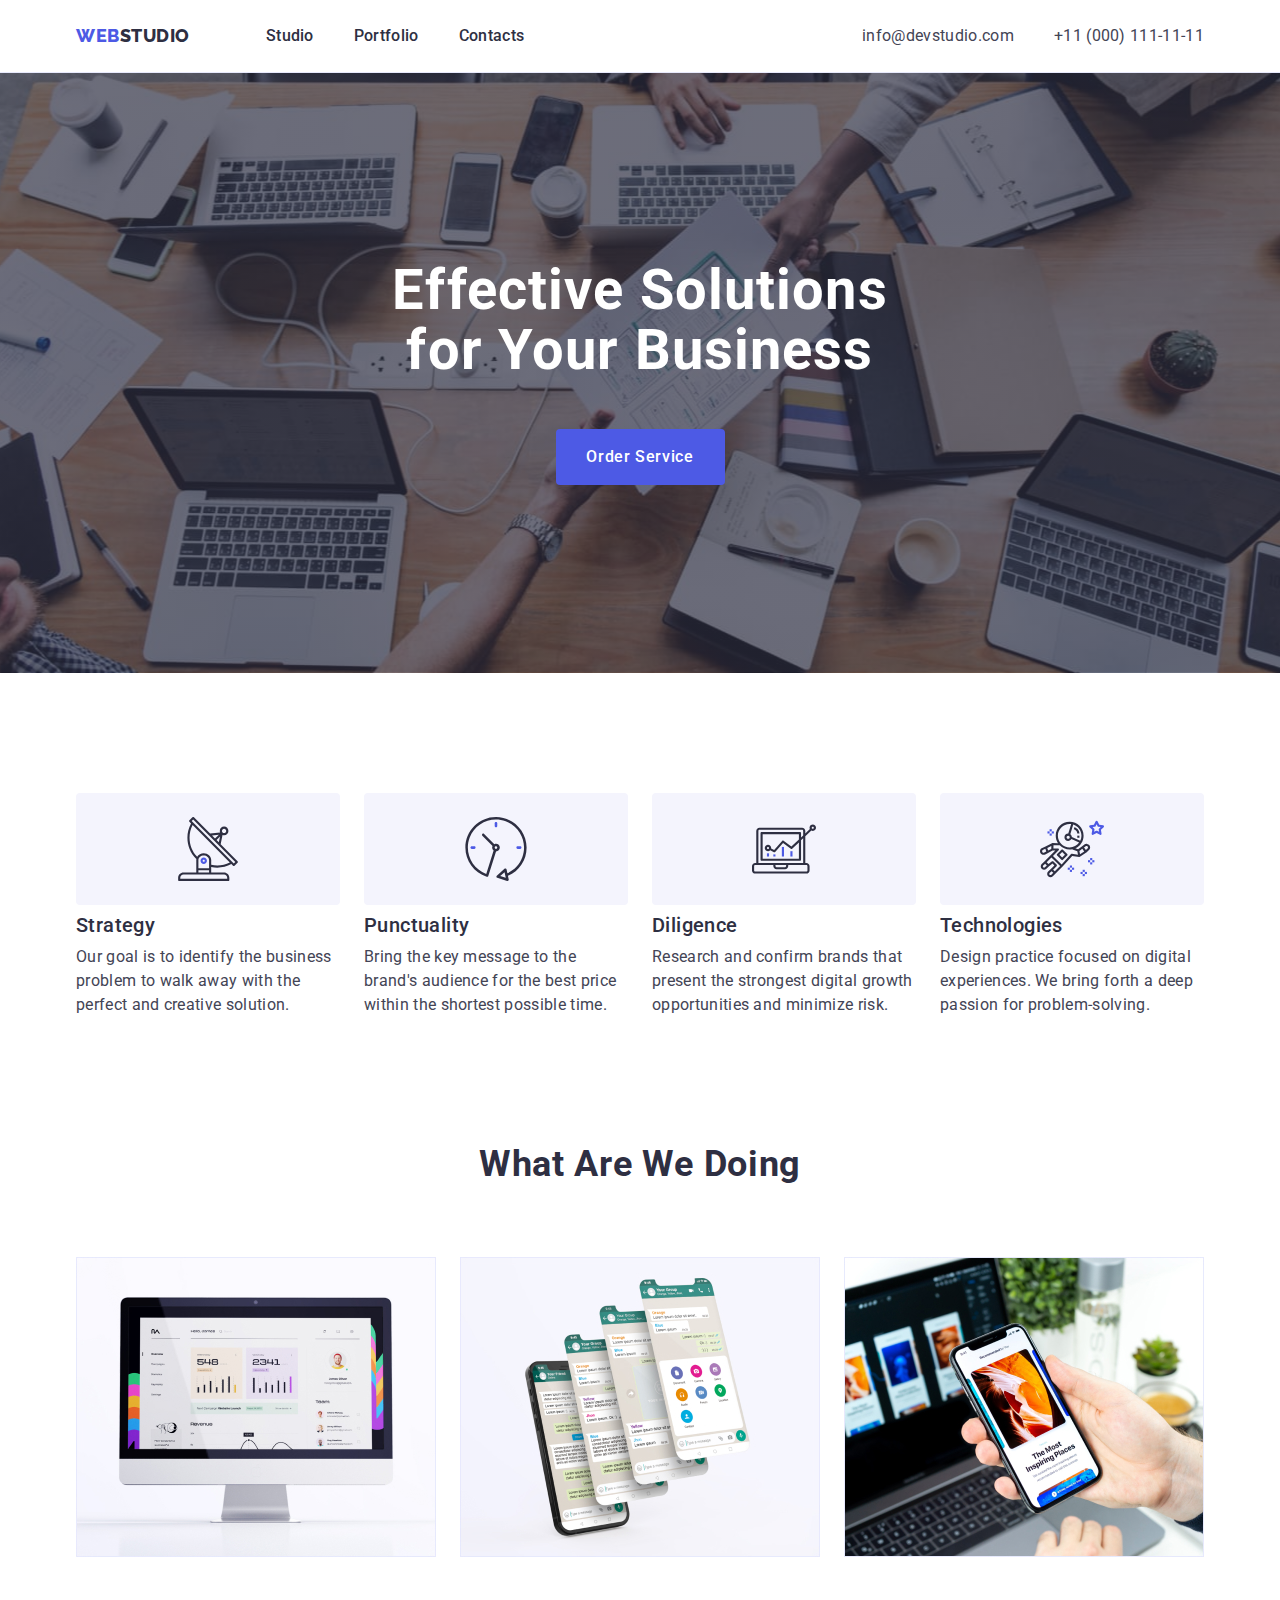
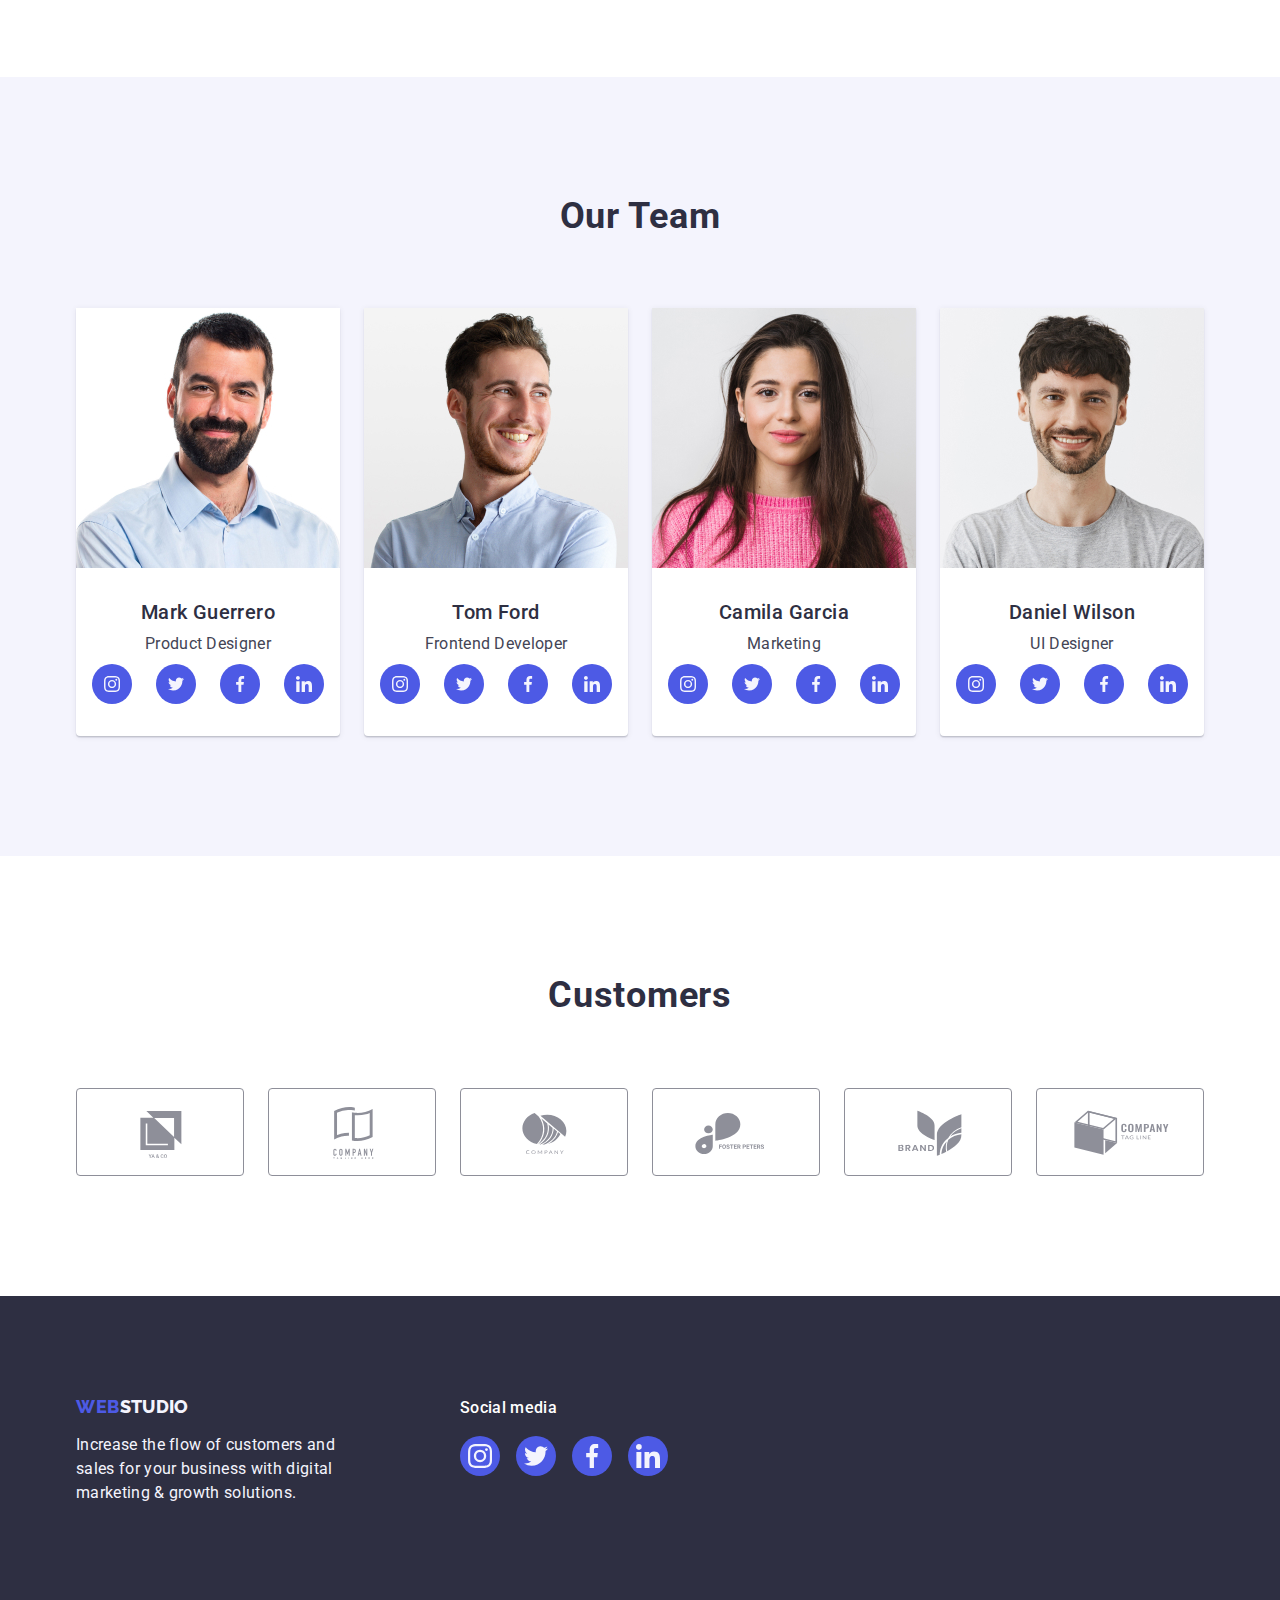
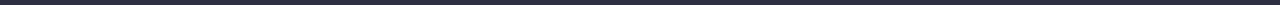
==== index.html @ 0970b43d "Initial commit" ====
<!DOCTYPE html>
<html lang="en">
  <head>
    <meta charset="UTF-8" />
    <meta http-equiv="X-UA-Compatible" content="IE=edge" />
    <meta name="viewport" content="width=device-width, initial-scale=1.0" />
    <title>WebStudio</title>

    <link rel="preconnect" href="https://fonts.googleapis.com" />
    <link rel="preconnect" href="https://fonts.gstatic.com" crossorigin />
    <link
      href="https://fonts.googleapis.com/css2?family=Raleway:wght@800&family=Roboto:wght@400;500;700;900&display=swap"
      rel="stylesheet"
    />
    <link
      rel="stylesheet"
      href="https://cdnjs.cloudflare.com/ajax/libs/modern-normalize/1.1.0/modern-normalize.min.css"
    />
    <link rel="stylesheet" href="./css/styles.css" />
  </head>
  <body>
    <!--header section  -->
    <header class="header">
      <div class="container header-item">
        <nav class="header-item">
          <a class="link logo" href="./index.html"
            >Web<span class="logo-dark">Studio</span></a
          >

          <ul class="list site-nav">
            <li><a class="link header-link" href="./index.html">Studio</a></li>
            <li>
              <a class="link header-link" href="./portfolio.html">Portfolio</a>
            </li>
            <li><a class="link header-link" href="">Contacts</a></li>
          </ul>
        </nav>
        <address class="address-link">
          <ul class="list address-nav">
            <li>
              <a class="link address-link" href="mailto:info@devstudio.com"
                >info@devstudio.com</a
              >
            </li>
            <li>
              <a class="link address-link" href="tel:+110001111111"
                >+11 (000) 111-11-11</a
              >
            </li>
          </ul>
        </address>
      </div>
    </header>

    <main>
      <!--hero section  -->
      <section class="hero-section section">
        <div class="container">
          <h1 class="main-title">Effective Solutions for Your Business</h1>
          <button type="button" class="order-srv">Order Service</button>
        </div>
      </section>
      <!-- section 1 -->
      <section class="section">
        <div class="container">
          <h2 class="title-section hidden">Features</h2>
          <ul class="list container-list">
            <li class="features-item">
              <div class="features-div">
                <svg class="features-icon" width="64" height="64">
                  <use href="./images/icon.svg#icon-antenna"></use>
                </svg>
              </div>
              <h3 class="title-hthree">Strategy</h3>
              <p class="text-dscr">
                Our goal is to identify the business problem to walk away with
                the perfect and creative solution.
              </p>
            </li>
            <li class="features-item">
              <div class="features-div">
                <svg class="features-icon" width="64" height="64">
                  <use href="./images/icon.svg#icon-clock"></use>
                </svg>
              </div>
              <h3 class="title-hthree">Punctuality</h3>
              <p class="text-dscr">
                Bring the key message to the brand's audience for the best price
                within the shortest possible time.
              </p>
            </li>
            <li class="features-item">
              <div class="features-div">
                <svg class="features-icon" width="64" height="64">
                  <use href="./images/icon.svg#icon-diagram"></use>
                </svg>
              </div>
              <h3 class="title-hthree">Diligence</h3>
              <p class="text-dscr">
                Research and confirm brands that present the strongest digital
                growth opportunities and minimize risk.
              </p>
            </li>
            <li class="features-item">
              <div class="features-div">
                <svg class="features-icon" width="64" height="64">
                  <use href="./images/icon.svg#icon-astronaut"></use>
                </svg>
              </div>
              <h3 class="title-hthree">Technologies</h3>
              <p class="text-dscr">
                Design practice focused on digital experiences. We bring forth a
                deep passion for problem-solving.
              </p>
            </li>
          </ul>
        </div>
      </section>
      <!-- section  2-->
      <section class="section-wawd">
        <div class="container">
          <h2 class="title-section">What are we doing</h2>
          <ul class="list product">
            <li class="product-item">
              <img
                src="./images/studio/section2/img1.jpg"
                alt="monitor"
                width="360"
                height="300"
              />
            </li>
            <li class="product-item">
              <img
                src="./images/studio/section2/img2.jpg"
                alt="screen"
                width="360"
                height="300"
              />
            </li>
            <li class="product-item">
              <img
                src="./images/studio/section2/img3.jpg"
                alt="phone"
                width="360"
                height="300"
              />
            </li>
          </ul>
        </div>
      </section>
      <!-- section  3-->
      <section class="our-team section">
        <div class="container">
          <h2 class="title-section-team">Our Team</h2>
          <ul class="list product">
            <li class="section-img">
              <img
                src="./images/studio/section3/img1.jpg"
                alt="member1"
                width="264"
                height="260"
              />
              <div class="team-dscr">
                <h3 class="title-hthree dscr">Mark Guerrero</h3>
                <p class="text-dscr">Product Designer</p>

                <ul class="list team-list">
                  <li class="team-social">
                    <a
                      class="social-link link"
                      target="_blank"
                      rel="noopener noreferrer"
                      href="https://www.instagram.com/"
                    >
                      <svg class="team-icon" width="16" height="16">
                        <use href="./images/icon.svg#icon-instagram"></use>
                      </svg>
                    </a>
                  </li>
                  <li class="team-social">
                    <a
                      class="social-link link"
                      target="_blank"
                      rel="noopener noreferrer"
                      href="https://twitter.com/"
                    >
                      <svg class="team-icon" width="16" height="16">
                        <use href="./images/icon.svg#icon-twitter"></use>
                      </svg>
                    </a>
                  </li>
                  <li class="team-social">
                    <a
                      class="social-link link"
                      target="_blank"
                      rel="noopener noreferrer"
                      href="https://www.facebook.com/"
                    >
                      <svg class="team-icon" width="16" height="16">
                        <use href="./images/icon.svg#icon-facebook"></use>
                      </svg>
                    </a>
                  </li>
                  <li class="team-social">
                    <a
                      class="social-link link"
                      target="_blank"
                      rel="noopener noreferrer"
                      href="https://www.linkedin.com/"
                    >
                      <svg class="team-icon" width="16" height="16">
                        <use href="./images/icon.svg#icon-linkedin"></use>
                      </svg>
                    </a>
                  </li>
                </ul>
              </div>
            </li>
            <li class="section-img">
              <img
                src="./images/studio/section3/img2.jpg"
                alt="member2"
                width="264"
                height="260"
              />
              <div class="team-dscr">
                <h3 class="title-hthree dscr">Tom Ford</h3>
                <p class="text-dscr">Frontend Developer</p>

                <ul class="list team-list">
                  <li class="team-social">
                    <a
                      class="social-link link"
                      target="_blank"
                      rel="noopener noreferrer"
                      href="https://www.instagram.com/"
                    >
                      <svg class="team-icon" width="16" height="16">
                        <use href="./images/icon.svg#icon-instagram"></use>
                      </svg>
                    </a>
                  </li>
                  <li class="team-social">
                    <a
                      class="social-link link"
                      target="_blank"
                      rel="noopener noreferrer"
                      href="https://twitter.com/"
                    >
                      <svg class="team-icon" width="16" height="16">
                        <use href="./images/icon.svg#icon-twitter"></use>
                      </svg>
                    </a>
                  </li>
                  <li class="team-social">
                    <a
                      class="social-link link"
                      target="_blank"
                      rel="noopener noreferrer"
                      href="https://www.facebook.com/"
                    >
                      <svg class="team-icon" width="16" height="16">
                        <use href="./images/icon.svg#icon-facebook"></use>
                      </svg>
                    </a>
                  </li>
                  <li class="team-social">
                    <a
                      class="social-link link"
                      target="_blank"
                      rel="noopener noreferrer"
                      href="https://www.linkedin.com/"
                    >
                      <svg class="team-icon" width="16" height="16">
                        <use href="./images/icon.svg#icon-linkedin"></use>
                      </svg>
                    </a>
                  </li>
                </ul>
              </div>
            </li>
            <li class="section-img">
              <img
                src="./images/studio/section3/img3.jpg"
                alt="member3"
                width="264"
                height="260"
              />
              <div class="team-dscr">
                <h3 class="title-hthree dscr">Camila Garcia</h3>
                <p class="text-dscr">Marketing</p>

                <ul class="list team-list">
                  <li class="team-social">
                    <a
                      class="social-link link"
                      target="_blank"
                      rel="noopener noreferrer"
                      href="https://www.instagram.com/"
                    >
                      <svg class="team-icon" width="16" height="16">
                        <use href="./images/icon.svg#icon-instagram"></use>
                      </svg>
                    </a>
                  </li>
                  <li class="team-social">
                    <a
                      class="social-link link"
                      target="_blank"
                      rel="noopener noreferrer"
                      href="https://twitter.com/"
                    >
                      <svg class="team-icon" width="16" height="16">
                        <use href="./images/icon.svg#icon-twitter"></use>
                      </svg>
                    </a>
                  </li>
                  <li class="team-social">
                    <a
                      class="social-link link"
                      target="_blank"
                      rel="noopener noreferrer"
                      href="https://www.facebook.com/"
                    >
                      <svg class="team-icon" width="16" height="16">
                        <use href="./images/icon.svg#icon-facebook"></use>
                      </svg>
                    </a>
                  </li>
                  <li class="team-social">
                    <a
                      class="social-link link"
                      target="_blank"
                      rel="noopener noreferrer"
                      href="https://www.linkedin.com/"
                    >
                      <svg class="team-icon" width="16" height="16">
                        <use href="./images/icon.svg#icon-linkedin"></use>
                      </svg>
                    </a>
                  </li>
                </ul>
              </div>
            </li>
            <li class="section-img">
              <img
                src="./images/studio/section3/img4.jpg"
                alt="member4"
                width="264"
                height="260"
              />
              <div class="team-dscr">
                <h3 class="title-hthree dscr">Daniel Wilson</h3>
                <p class="text-dscr">UI Designer</p>

                <ul class="list team-list">
                  <li class="team-social">
                    <a
                      class="social-link link"
                      target="_blank"
                      rel="noopener noreferrer"
                      href="https://www.instagram.com/"
                    >
                      <svg class="team-icon" width="16" height="16">
                        <use href="./images/icon.svg#icon-instagram"></use>
                      </svg>
                    </a>
                  </li>
                  <li class="team-social">
                    <a
                      class="social-link link"
                      target="_blank"
                      rel="noopener noreferrer"
                      href="https://twitter.com/"
                    >
                      <svg class="team-icon" width="16" height="16">
                        <use href="./images/icon.svg#icon-twitter"></use>
                      </svg>
                    </a>
                  </li>
                  <li class="team-social">
                    <a
                      class="social-link link"
                      target="_blank"
                      rel="noopener noreferrer"
                      href="https://www.facebook.com/"
                    >
                      <svg class="team-icon" width="16" height="16">
                        <use href="./images/icon.svg#icon-facebook"></use>
                      </svg>
                    </a>
                  </li>
                  <li class="team-social">
                    <a
                      class="social-link link"
                      target="_blank"
                      rel="noopener noreferrer"
                      href="https://www.linkedin.com/"
                    >
                      <svg class="team-icon" width="16" height="16">
                        <use href="./images/icon.svg#icon-linkedin"></use>
                      </svg>
                    </a>
                  </li>
                </ul>
              </div>
            </li>
          </ul>
        </div>
      </section>
      <!-- section 4 -->
      <section class="section">
        <div class="container">
          <h2 class="title-section-team">Customers</h2>

          <ul class="list custom-list">
            <li class="custom-item">
              <a
                class="custom-link link"
                target="_blank"
                rel="noopener noreferrer"
                href=""
              >
                <svg class="custom-svg" width="104" height="56">
                  <use href="./images/icon.svg#icon-clientd1"></use>
                </svg>
              </a>
            </li>
            <li class="custom-item">
              <a
                class="custom-link link"
                target="_blank"
                rel="noopener noreferrer"
                href=""
              >
                <svg class="custom-svg" width="104" height="56">
                  <use href="./images/icon.svg#icon-clientd2"></use>
                </svg>
              </a>
            </li>
            <li class="custom-item">
              <a
                class="custom-link link"
                target="_blank"
                rel="noopener noreferrer"
                href=""
              >
                <svg class="custom-svg" width="104" height="56">
                  <use href="./images/icon.svg#icon-clientd3"></use>
                </svg>
              </a>
            </li>
            <li class="custom-item">
              <a
                class="custom-link link"
                target="_blank"
                rel="noopener noreferrer"
                href=""
              >
                <svg class="custom-svg" width="104" height="56">
                  <use href="./images/icon.svg#icon-clientd4"></use>
                </svg>
              </a>
            </li>
            <li class="custom-item">
              <a
                class="custom-link link"
                target="_blank"
                rel="noopener noreferrer"
                href=""
              >
                <svg class="custom-svg" width="104" height="56">
                  <use href="./images/icon.svg#icon-clientd5"></use>
                </svg>
              </a>
            </li>
            <li class="custom-item">
              <a
                class="custom-link link"
                target="_blank"
                rel="noopener noreferrer"
                href=""
              >
                <svg class="custom-svg" width="104" height="56">
                  <use href="./images/icon.svg#icon-clientd6"></use>
                </svg>
              </a>
            </li>
          </ul>
        </div>
      </section>
    </main>
    <!-- footer section -->
    <footer class="footer">
      <div class="container footer-item">
        <div class="container-logo">
          <a class="link logo footer-logo" href="./index.html"
            >Web<span class="link logo-light">Studio</span></a
          >
          <p class="footer-text">
            Increase the flow of customers and sales for your business with
            digital marketing & growth solutions.
          </p>
        </div>
        <div class="social-item-footer">
          <p class="social-media">Social media</p>
          <ul class="list team-list-footer">
            <li class="team-social">
              <a
                class="social-link-footer link"
                target="_blank"
                rel="noopener noreferrer"
                href="https://www.instagram.com/"
              >
                <svg class="team-icon" width="24" height="24">
                  <use href="./images/icon.svg#icon-instagram"></use>
                </svg>
              </a>
            </li>
            <li class="team-social">
              <a
                class="social-link-footer link"
                target="_blank"
                rel="noopener noreferrer"
                href="https://twitter.com/"
              >
                <svg class="team-icon" width="24" height="24">
                  <use href="./images/icon.svg#icon-twitter"></use>
                </svg>
              </a>
            </li>
            <li class="team-social">
              <a
                class="social-link-footer link"
                target="_blank"
                rel="noopener noreferrer"
                href="https://www.facebook.com/"
              >
                <svg class="team-icon" width="24" height="24">
                  <use href="./images/icon.svg#icon-facebook"></use>
                </svg>
              </a>
            </li>
            <li class="team-social">
              <a
                class="social-link-footer link"
                target="_blank"
                rel="noopener noreferrer"
                href="https://www.linkedin.com/"
              >
                <svg class="team-icon" width="24" height="24">
                  <use href="./images/icon.svg#icon-linkedin"></use>
                </svg>
              </a>
            </li>
          </ul>
        </div>
      </div>
    </footer>
  </body>
</html>
---- css/styles.css ----
:root {
  --iris: #4d5ae5;
  --ocean: #404bbf;
  --navy-blue: #2e2f42;
  --green: #31d0aa;
  --slate: #434455;
  --light-slate: #8e8f99;
  --cornflower: #e7e9fc;
  --cloud: #f4f4fd;
  --navy-blue-modal: #2e2f42;
  --grey: #2e2f42;
  --white: #ffffff;
  --dairy: #fcfcfc;
}
/* body */
body {
  font-family: Roboto, sans-serif;
  color: var(--slate);
  background-color: var(--white);
  letter-spacing: 0.02em;
  /* width: 1440px; */
}
.container {
  width: 1158px;
  padding: 0 15px;
  margin: 0 auto;
}
.section {
  padding: 120px 0;
}
/* reset -----start */
h1,
h2,
h3,
h4,
h5,
h6,
p,
ul {
  margin: 0;
}
.hidden {
  position: absolute;
  width: 1px;
  height: 1px;
  margin: -1px;
  border: 0;
  padding: 0;
  white-space: nowrap;
  clip-path: inset(100%);
  clip: rect(0 0 0 0);
  overflow: hidden;
}
.link {
  color: currentColor;
  text-decoration: none;
  color: var(--navy-blue);
  letter-spacing: 0.02em;
}
.list {
  list-style: none;
  padding: 0;
  margin: 0;
}
button {
  font-family: inherit;
  color: currentColor;
  cursor: pointer;
}
img {
  display: block;
  max-width: 100%;
  height: auto;
}
/* reset----- end */

/* -----logo----- */

.logo-light {
  color: var(--cloud);
}
.logo {
  color: var(--iris);
  font-family: 'Raleway', sans-serif;
  font-weight: 800;
  font-size: 18px;
  line-height: 1.17;
  letter-spacing: 0.03em;
  text-transform: uppercase;
  display: inline-block;
}

.logo-dark {
  color: var(--navy-blue);
}
.header-item .logo {
  margin-right: 76px;
}
.footer-logo {
  margin-bottom: 16px;
}
/* -----logo----- */
/* -----header----- */
.header {
  border-bottom: 1px solid var(--cornflower);
  box-shadow: 0px 2px 1px rgba(46, 47, 66, 0.08),
    0px 1px 1px rgba(46, 47, 66, 0.16), 0px 1px 6px rgba(46, 47, 66, 0.08);
}
.header-item {
  display: flex;
  align-items: center;
}
.header-link {
  font-weight: 500;
  font-size: 16px;
  line-height: 1.5;
  letter-spacing: 0.02em;
  padding: 24px 0;
  display: inline-block;
}
.header-link:hover,
.header-link:focus {
  color: var(--ocean);
}
.site-nav {
  display: flex;
  gap: 40px;
}

.address-link {
  font-weight: 400;
  font-size: 16px;
  font-style: normal;
  line-height: 1.5;
  color: var(--slate);
  letter-spacing: 0.02em;
  margin-left: auto;
}
.address-link:hover,
.address-link:focus {
  color: var(--ocean);
}
.address-nav {
  display: flex;
  gap: 40px;
}

/* ------------main studio-------------*/
/* -----hero section----- */
.hero-section {
  background-color: var(--navy-blue);
  padding: 188px 0;
  background-image: linear-gradient(
      rgba(46, 47, 66, 0.7),
      rgba(46, 47, 66, 0.7)
    ),
    url(../images/studio/section1/office.jpg);
  background-repeat: no-repeat;
  background-position: center;
  background-size: cover;
  max-width: 1440px;
  margin-left: auto;
  margin-right: auto;
}
.main-title {
  font-weight: 700;
  font-size: 56px;
  line-height: 1.07;
  text-align: center;
  letter-spacing: 0.02em;
  color: var(--white);
  max-width: 496px;
  margin-left: auto;
  margin-right: auto;
  margin-bottom: 48px;
}

.order-srv {
  font-family: inherit;
  font-weight: 500;
  font-size: 16px;
  line-height: 1.5;
  letter-spacing: 0.04em;
  text-align: center;
  color: var(--white);
  background-color: var(--iris);
  display: block;
  cursor: pointer;
  margin: 0 auto;
  min-width: 169px;
  height: 56px;
  border-radius: 4px;
  border: none;
}

.order-srv:hover,
.order-srv:focus {
  background-color: var(--ocean);
}
/* -----section----- 1 */

.features-div {
  width: 264px;
  height: 112px;
  background-color: var(--cloud);
  border-radius: 4px;
  margin-bottom: 8px;

  display: flex;
  align-items: center;
  justify-content: center;
}

.features-icon {
  display: flex;
  align-items: center;
  justify-content: center;
}

.title-section {
  font-weight: 700;
  font-size: 36px;
  line-height: 1.11;
  letter-spacing: 0.02em;
  text-transform: capitalize;
  text-align: center;
  color: var(--navy-blue);
  margin-bottom: 72px;
}

.features-item {
  width: calc((100% - 72px) / 4);
}
.container-list {
  display: flex;
  width: 1128px;

  gap: 24px;
}

.title-hthree {
  font-weight: 500;
  font-size: 20px;
  line-height: 1.2;
  color: var(--navy-blue);
  letter-spacing: 0.02em;
  margin-bottom: 8px;
}

.text-dscr {
  font-weight: 400;
  font-size: 16px;
  line-height: 1.5;
  color: var(--slate);
  margin-bottom: 8px;
}

/* -----section-----  2 */
.section-wawd {
  padding-bottom: 120px;
}

.list.product {
  display: flex;
  gap: 24px;
}
.product-item {
  width: calc((100% - 48px) / 3);
}

/* -----section-----  3 */
.our-team {
  background-color: var(--cloud);
}
.section-img {
  flex-basis: calc((100% - 72px) / 4);
  box-shadow: 0px 1px 6px rgba(46, 47, 66, 0.08),
    0px 1px 1px rgba(46, 47, 66, 0.16), 0px 2px 1px rgba(46, 47, 66, 0.08);
  border-radius: 0px 0px 4px 4px;
  background-color: var(--white);
}

.title-section-team {
  font-weight: 700;
  font-size: 36px;
  line-height: 1.1;
  letter-spacing: 0.02em;
  text-transform: capitalize;
  text-align: center;
  color: var(--navy-blue);
  margin-bottom: 72px;
}
.team-dscr {
  padding: 32px 0;
  text-align: center;
  border-radius: 0px 0px 4px 4px;
}
.title-hthree.dscr {
  padding: 0;
  text-align: center;
}
.social-link {
  background-color: var(--iris);
  display: flex;

  align-items: center;
  justify-content: center;
  width: 40px;
  height: 40px;
  border-radius: 50%;
  fill: var(--cloud);
}
.social-link:hover,
.social-link:focus {
  background-color: var(--ocean);
}

.team-icon {
  fill: var(--cloud);
}

/* .social-item {
  padding-bottom: 32px;
} */
.team-list {
  display: flex;
  align-items: center;
  justify-content: center;
  gap: 24px;
}

/* ------ Section 4------ */
.custom-list {
  display: flex;
  align-items: center;
  justify-content: center;
  padding: 0px;
  gap: 24px;
}
.custom-item {
  width: calc((100% - 120px) / 6);
}
.custom-link {
  display: flex;
  align-items: center;
  justify-content: center;
  width: 168px;
  height: 88px;
  border: 1px solid var(--light-slate);
  border-radius: 4px;
  /* fill: #afb1b8; */
  color: var(--light-slate);
}

.custom-link:hover,
.custom-link:focus {
  border-color: var(--ocean);
  color: var(--ocean);
}
.custom-svg {
  fill: currentColor;
}
/* .custom-svg:hover,
.custom-svg:focus {
  fill: var(--ocean);
} */
/* -----main portfolio----- */
.portfolio-section {
  padding: 96px 0 120px;
}
.filter-btn {
  background-color: var(--cloud);
  color: var(--iris);
  font-family: inherit;
  cursor: pointer;
  font-weight: 500;
  font-size: 16px;
  line-height: 1.5;
  letter-spacing: 0.04em;
  border: 1px solid #e7e9fc;
  border-radius: 4px;
  padding: 12px 24px;
}
.filter-btn:focus,
.filter-btn:hover {
  background-color: var(--ocean);
  color: #ffffff;
  border: 1px solid transparent;
  box-shadow: 0px 3px 1px rgba(0, 0, 0, 0.1), 0px 2px 1px rgba(0, 0, 0, 0.08),
    0px 2px 2px rgba(0, 0, 0, 0.12);
}

.container.portfolio {
  margin-left: auto;
  margin-right: auto;
}

.container-list-button {
  display: flex;
  justify-content: center;
  margin-bottom: 72px;
  gap: 24px;
}
.cards {
  width: calc((100% - 48px) / 3);
  background-color: var(--white);
}
.cards-link {
  display: block;
}
.cards-link:hover,
.cards-link:focus {
  box-shadow: 0px 1px 6px rgba(46, 47, 66, 0.08),
    0px 1px 1px rgba(46, 47, 66, 0.16), 0px 2px 1px rgba(46, 47, 66, 0.08);
}
.portfolio .container-list {
  flex-wrap: wrap;
  row-gap: 48px;
}

.team-dscr-portfolio {
  padding: 32px 16px;
  border: 1px solid #e7e9fc;
  border-top: none;
}
.title-hthree-portfolio {
  font-weight: 500;
  font-size: 20px;
  line-height: 1.2;
  color: var(--navy-blue);
  letter-spacing: 0.02em;
  margin-bottom: 8px;
}
/*---------- footer--------- */

.footer-text {
  width: 264px;
  font-size: 16px;
  line-height: 1.5;
  color: var(--cloud);
}

.footer {
  background-color: var(--navy-blue);
  padding: 100px 0;
}
.footer-item {
  display: flex;
  align-items: baseline;
  gap: 120px;
}
.container-logo {
}
.social-item-footer {
}
.social-media {
  font-weight: 500;
  font-size: 16px;
  line-height: 1.5;
  letter-spacing: 0.02em;
  color: var(--white);
  margin-bottom: 16px;
}
.social-link-footer:hover,
.social-link-footer:focus {
  background-color: var(--green);
}
.team-list-footer {
  display: flex;
  align-items: center;
  justify-content: center;
  gap: 16px;
}
.social-link-footer {
  background-color: var(--iris);
  display: flex;
  align-items: center;
  justify-content: center;
  width: 40px;
  height: 40px;
  border-radius: 50%;
}
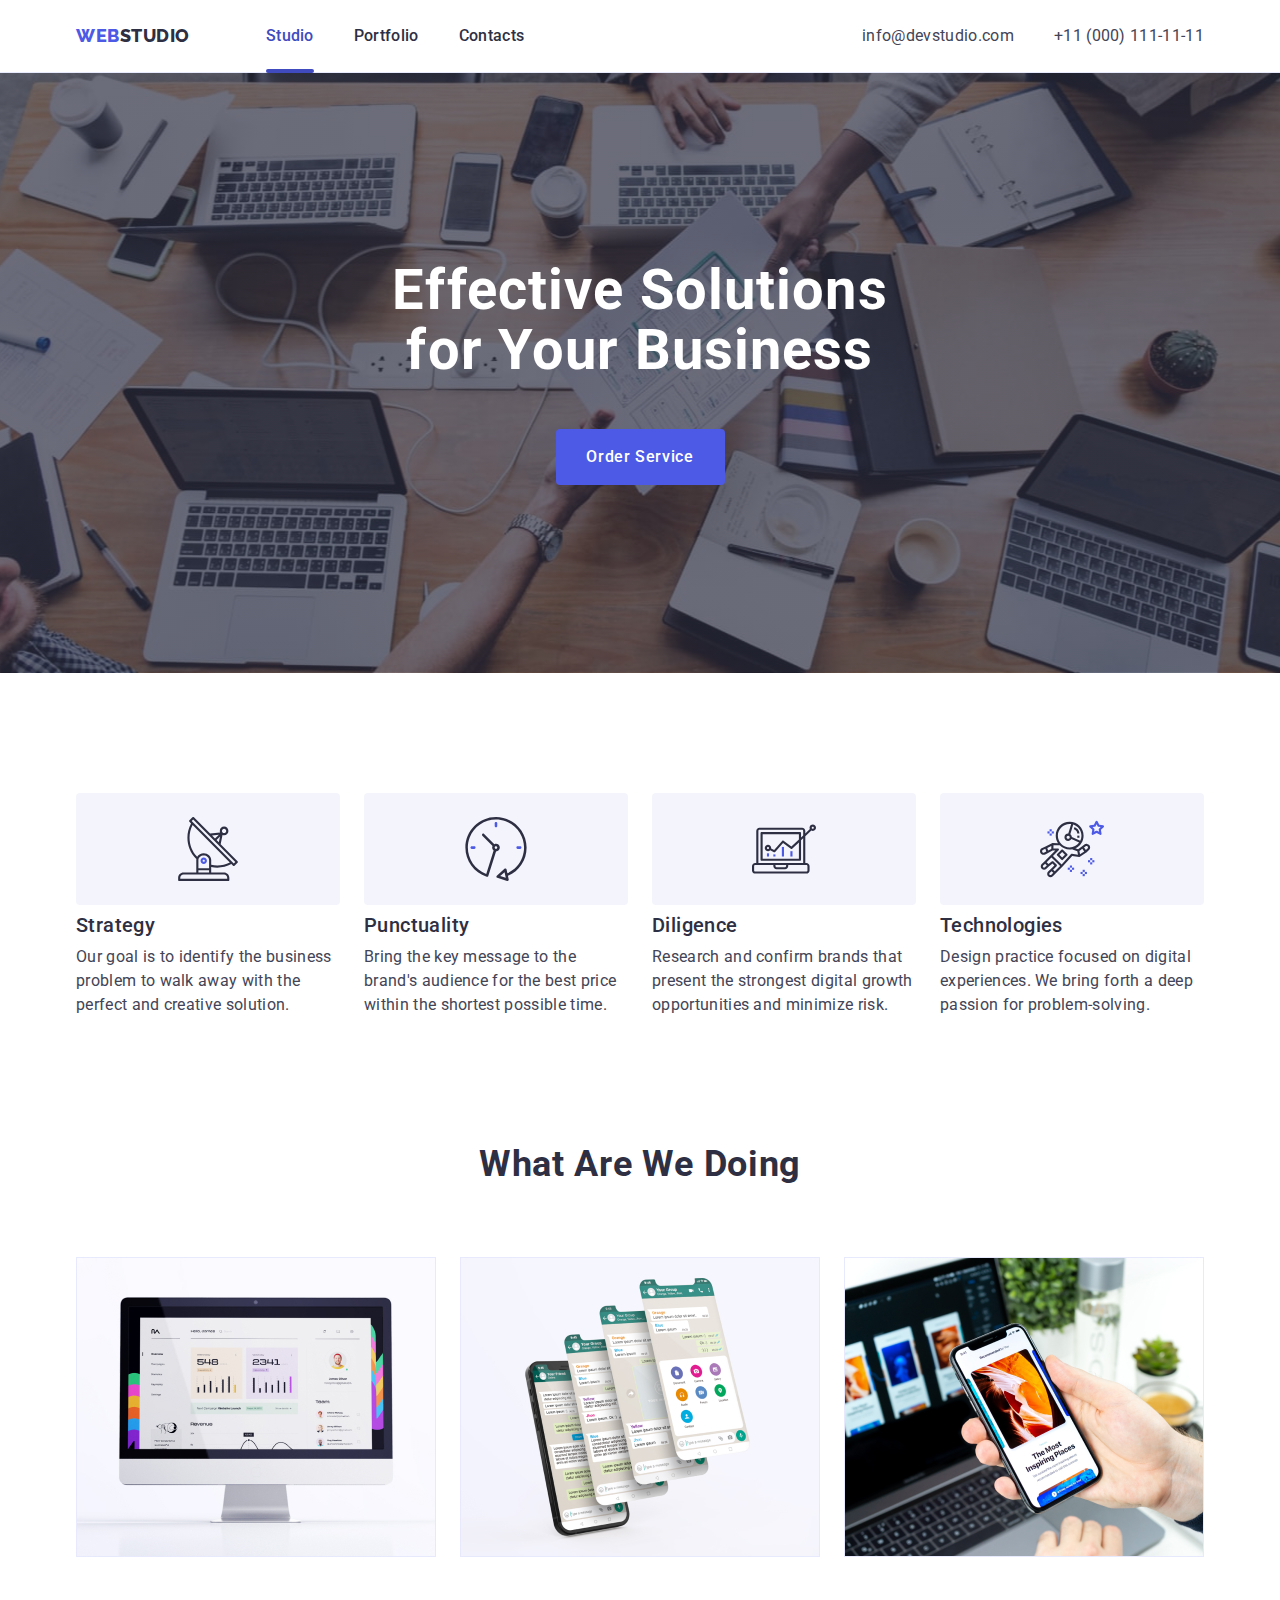
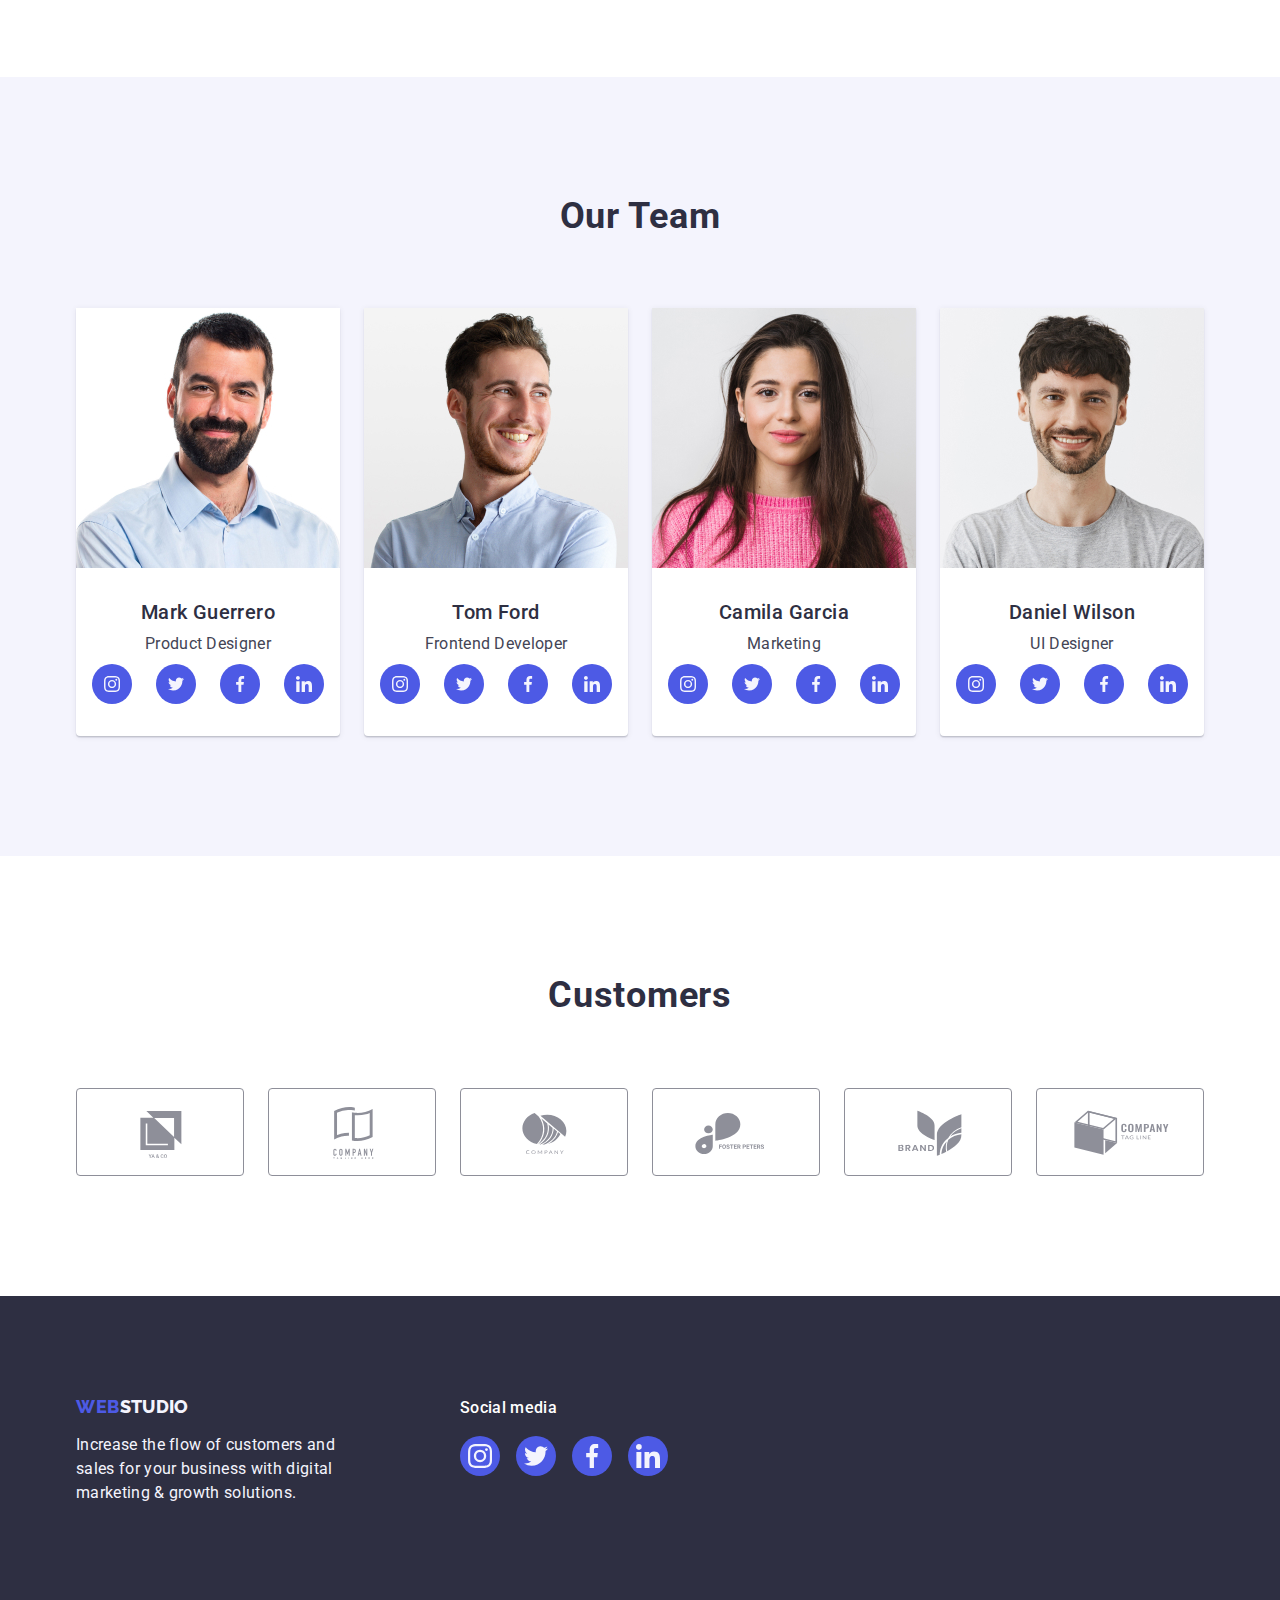
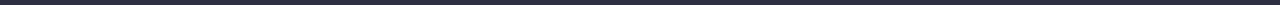
==== commit 7e8bca68: "rotate modal" ====
--- a/index.html
+++ b/index.html
@@ -28,7 +28,9 @@
           >
 
           <ul class="list site-nav">
-            <li><a class="link header-link" href="./index.html">Studio</a></li>
+            <li>
+              <a class="link header-link current" href="./index.html">Studio</a>
+            </li>
             <li>
               <a class="link header-link" href="./portfolio.html">Portfolio</a>
             </li>
@@ -57,9 +59,21 @@
       <section class="hero-section section">
         <div class="container">
           <h1 class="main-title">Effective Solutions for Your Business</h1>
-          <button type="button" class="order-srv">Order Service</button>
+          <button class="order-srv" type="button" data-modal-open>
+            Order Service
+          </button>
         </div>
       </section>
+      <!-- modal window -->
+      <div class="backdrop is-hidden" data-modal>
+        <div class="modal">
+          <button class="close-btn" data-modal-close>
+            <svg class="close-svg" width="8" height="8">
+              <use href="./images/icon.svg#icon-close-black"></use>
+            </svg>
+          </button>
+        </div>
+      </div>
       <!-- section 1 -->
       <section class="section">
         <div class="container">
@@ -557,5 +571,6 @@
         </div>
       </div>
     </footer>
+    <script src="./js/modal.js"></script>
   </body>
 </html>
--- a/css/styles.css
+++ b/css/styles.css
@@ -11,6 +11,10 @@
   --grey: #2e2f42;
   --white: #ffffff;
   --dairy: #fcfcfc;
+  --modal: rgba(46, 47, 66, 0.4);
+  /* animation */
+  --anim: 750ms cubic-bezier(0.4, 0, 0.2, 1);
+  --anim-slow: 1000ms ease-in-out;
 }
 /* body */
 body {
@@ -111,17 +115,38 @@
   align-items: center;
 }
 .header-link {
+  position: relative;
   font-weight: 500;
   font-size: 16px;
   line-height: 1.5;
   letter-spacing: 0.02em;
   padding: 24px 0;
   display: inline-block;
+
+  transition: color var(--anim);
 }
 .header-link:hover,
 .header-link:focus {
   color: var(--ocean);
 }
+.header-link::after {
+  content: '';
+  display: block;
+  position: absolute;
+  bottom: -1px;
+  left: 0;
+  width: 100%;
+  height: 4px;
+  border-radius: 2px;
+}
+.header-link.current {
+  color: var(--ocean);
+}
+.header-link.current::after,
+.header-link:hover::after,
+.header-link:focus::after {
+  background-color: var(--ocean);
+}
 .site-nav {
   display: flex;
   gap: 40px;
@@ -135,6 +160,7 @@
   color: var(--slate);
   letter-spacing: 0.02em;
   margin-left: auto;
+  transition: color var(--anim);
 }
 .address-link:hover,
 .address-link:focus {
@@ -191,11 +217,83 @@
   height: 56px;
   border-radius: 4px;
   border: none;
+  transition: background-color var(--anim);
 }
 
 .order-srv:hover,
 .order-srv:focus {
   background-color: var(--ocean);
+}
+/* modal window */
+.backdrop {
+  position: fixed;
+  top: 0;
+  left: 0;
+  width: 100%;
+  height: 100%;
+  background: rgba(46, 47, 66, 0.4);
+  opacity: 1;
+  visibility: visible;
+  pointer-events: initial;
+  transition: opacity 200ms ease, visibility 200ms ease;
+}
+
+.backdrop.is-hidden {
+  opacity: 0;
+  visibility: hidden;
+  pointer-events: none;
+  transition-delay: 400ms;
+}
+
+.modal {
+  position: absolute;
+  left: 50%;
+  top: 50%;
+  transform: translate(-50%, -50%) rotate(0) scale(1);
+  opacity: 1;
+  width: 408px;
+  min-height: 576px;
+  background-color: var(--dairy);
+  padding: 24px;
+  box-shadow: 0px 1px 1px rgba(0, 0, 0, 0.14), 0px 1px 3px rgba(0, 0, 0, 0.12),
+    0px 2px 1px rgba(0, 0, 0, 0.2);
+  border-radius: 4px;
+  transition: transform var(--anim-slow), opacity var(--anim-slow);
+}
+
+.backdrop.is-hidden .modal {
+  transform: translate(-50%, -50%) rotate(360deg) scale(0.2);
+  opacity: 0;
+}
+
+.close-btn {
+  position: absolute;
+  display: flex;
+  align-items: center;
+  justify-content: center;
+  margin-left: auto;
+  border-radius: 50%;
+  cursor: pointer;
+  border: none;
+  width: 24px;
+  height: 24px;
+  top: 24px;
+  right: 24px;
+  box-sizing: border-box;
+  color: var(--navy-blue);
+  background: var(--cornflower);
+  border: 1px solid rgba(0, 0, 0, 0.1);
+  transition: background-color var(--anim), color var(--anim);
+}
+
+.close-btn:hover,
+.close-btn:focus {
+  background-color: var(--ocean);
+  color: var(--white);
+}
+
+.close-icon {
+  fill: currentColor;
 }
 /* -----section----- 1 */
 
@@ -309,6 +407,8 @@
   height: 40px;
   border-radius: 50%;
   fill: var(--cloud);
+
+  transition: background-color var(--anim);
 }
 .social-link:hover,
 .social-link:focus {
@@ -350,6 +450,7 @@
   border-radius: 4px;
   /* fill: #afb1b8; */
   color: var(--light-slate);
+  transition: background-color var(--anim), color var(--anim);
 }
 
 .custom-link:hover,
@@ -360,10 +461,7 @@
 .custom-svg {
   fill: currentColor;
 }
-/* .custom-svg:hover,
-.custom-svg:focus {
-  fill: var(--ocean);
-} */
+
 /* -----main portfolio----- */
 .portfolio-section {
   padding: 96px 0 120px;
@@ -380,6 +478,7 @@
   border: 1px solid #e7e9fc;
   border-radius: 4px;
   padding: 12px 24px;
+  transition: background-color var(--anim), color var(--anim);
 }
 .filter-btn:focus,
 .filter-btn:hover {
@@ -407,12 +506,40 @@
 }
 .cards-link {
   display: block;
+  transition: box-shadow var(--anim);
 }
 .cards-link:hover,
 .cards-link:focus {
   box-shadow: 0px 1px 6px rgba(46, 47, 66, 0.08),
     0px 1px 1px rgba(46, 47, 66, 0.16), 0px 2px 1px rgba(46, 47, 66, 0.08);
 }
+
+.cards-box {
+  position: relative;
+  overflow: hidden;
+}
+.cards-text {
+  position: absolute;
+  bottom: 0;
+  left: 0;
+  width: 100%;
+  height: 100%;
+  overflow: auto;
+  transform: translate(0, 100%);
+  transition: transform 250ms cubic-bezier(0.4, 0, 0.2, 1);
+  padding-top: 40px;
+  padding-left: 32px;
+  padding-right: 32px;
+  font-size: 16px;
+  line-height: 1.5;
+  letter-spacing: 0.02em;
+  color: var(--cloud);
+  background-color: var(--iris);
+}
+.cards:hover .cards-text {
+  transform: translate(0, 0);
+}
+
 .portfolio .container-list {
   flex-wrap: wrap;
   row-gap: 48px;
@@ -479,4 +606,6 @@
   width: 40px;
   height: 40px;
   border-radius: 50%;
-}
+
+  transition: background-color var(--anim);
+}
